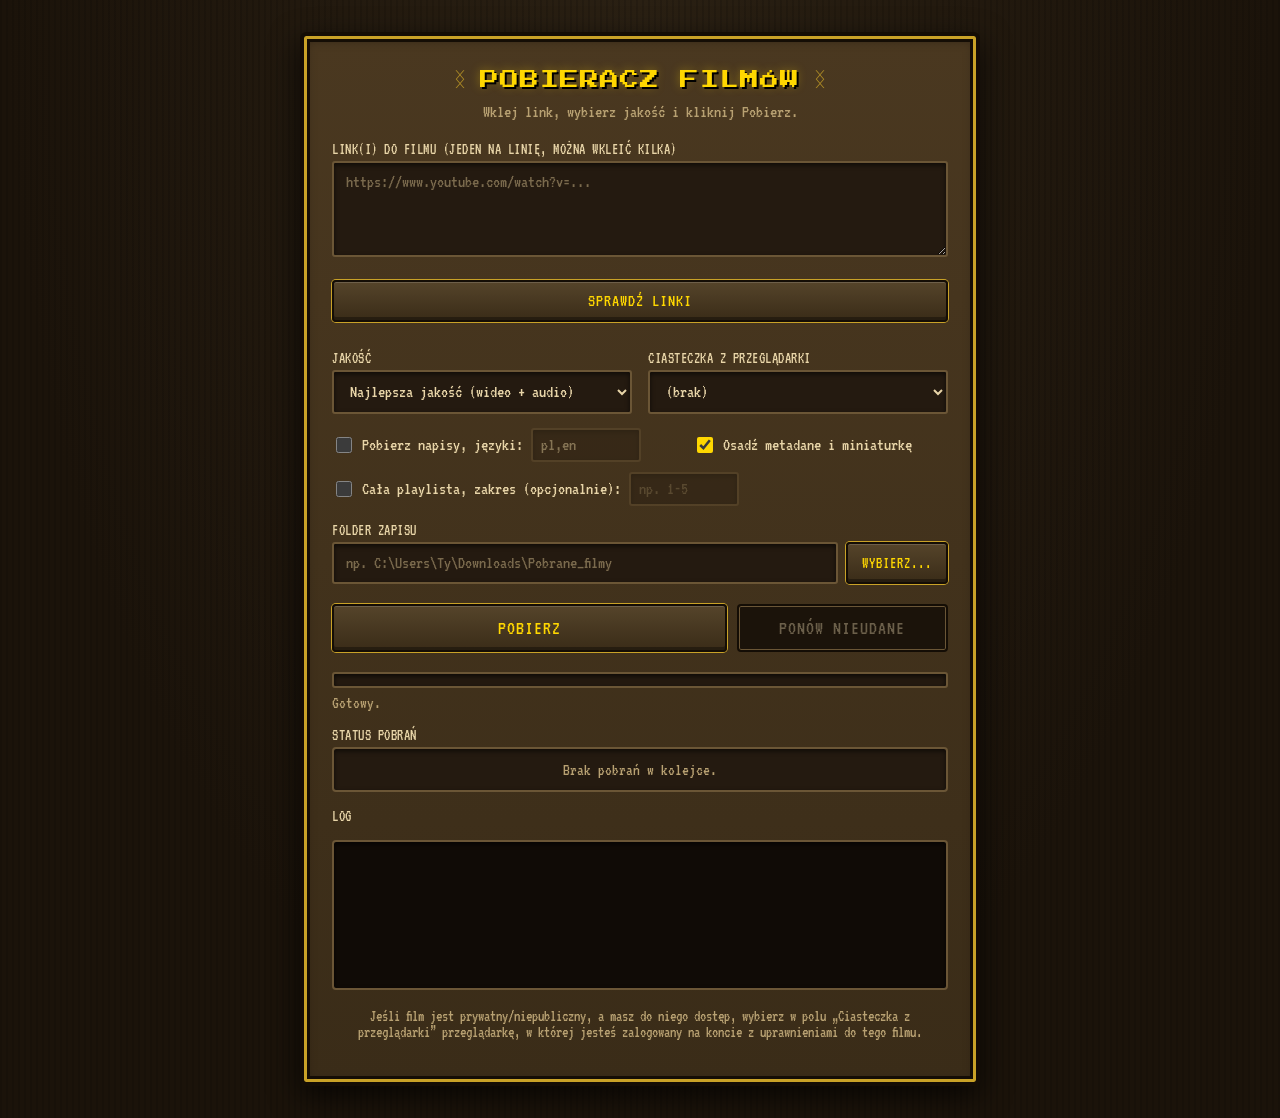
==== Pobieranie filmów YouTube – przeglądarka na komputerze/static/index.html @ 06dcb28d "Restructure into two named subfolders, one per version - web-app/ -> "Pobieranie filmów YouTube – pr" ====
<!DOCTYPE html>
<html lang="pl">
<head>
<meta charset="UTF-8">
<meta name="viewport" content="width=device-width, initial-scale=1.0">
<title>Pobieracz filmów z YouTube</title>
<link rel="preconnect" href="https://fonts.googleapis.com">
<link rel="preconnect" href="https://fonts.gstatic.com" crossorigin>
<link href="https://fonts.googleapis.com/css2?family=Press+Start+2P&family=VT323&display=swap" rel="stylesheet">
<link rel="stylesheet" href="style.css">
</head>
<body>
  <div class="container">
    <div class="banner">
      <span class="rune">ᛝ</span>
      <h1>Pobieracz Filmów</h1>
      <span class="rune">ᛝ</span>
    </div>
    <p class="subtitle">Wklej link, wybierz jakość i kliknij Pobierz.</p>

    <label for="urls">Link(i) do filmu (jeden na linię, można wkleić kilka)</label>
    <textarea id="urls" rows="4" placeholder="https://www.youtube.com/watch?v=..."></textarea>

    <div class="button-row check-row">
      <button id="probe_btn" type="button">Sprawdź linki</button>
    </div>

    <div id="probe_results" class="probe-results" hidden></div>

    <div class="row">
      <div class="field">
        <label for="quality">Jakość</label>
        <select id="quality">
          <option value="best">Najlepsza jakość (wideo + audio)</option>
          <option value="1080p">1080p (mp4)</option>
          <option value="720p">720p (mp4)</option>
          <option value="480p">480p (mp4)</option>
          <option value="audio">Tylko audio (mp3)</option>
        </select>
        <span id="quality_hint" class="field-hint"></span>
      </div>
      <div class="field">
        <label for="browser">Ciasteczka z przeglądarki</label>
        <select id="browser">
          <option value="none">(brak)</option>
          <option value="chrome">chrome</option>
          <option value="firefox">firefox</option>
          <option value="edge">edge</option>
          <option value="brave">brave</option>
          <option value="opera">opera</option>
          <option value="safari">safari</option>
        </select>
      </div>
    </div>

    <div class="row options-row">
      <div class="field checkbox-field">
        <label class="checkbox-label"><input type="checkbox" id="subtitles"> Pobierz napisy, języki:</label>
        <input type="text" id="sub_langs" value="pl,en" disabled>
      </div>
      <div class="field checkbox-field">
        <label class="checkbox-label"><input type="checkbox" id="embed_metadata" checked> Osadź metadane i miniaturkę</label>
      </div>
    </div>

    <div class="row options-row">
      <div class="field checkbox-field">
        <label class="checkbox-label"><input type="checkbox" id="playlist"> Cała playlista, zakres (opcjonalnie):</label>
        <input type="text" id="playlist_range" placeholder="np. 1-5" disabled>
      </div>
    </div>

    <label for="output_dir">Folder zapisu</label>
    <div class="folder-row">
      <input type="text" id="output_dir" placeholder="Ładowanie domyślnej ścieżki...">
      <button id="pick_folder_btn" type="button">Wybierz...</button>
    </div>

    <div class="button-row">
      <button id="download_btn">Pobierz</button>
      <button id="retry_btn" disabled>Ponów nieudane</button>
    </div>

    <div class="progress-wrap">
      <div class="progress-bar"><div id="progress_fill" class="progress-fill"></div></div>
      <span id="progress_label">Gotowy.</span>
    </div>

    <label>Status pobrań</label>
    <div id="items_list" class="items-list"></div>

    <label>Log</label>
    <pre id="log"></pre>

    <p class="note">
      Jeśli film jest prywatny/niepubliczny, a masz do niego dostęp, wybierz w polu
      „Ciasteczka z przeglądarki” przeglądarkę, w której jesteś zalogowany na koncie
      z uprawnieniami do tego filmu.
    </p>
  </div>

  <script src="app.js"></script>
</body>
</html>
---- Pobieranie filmów YouTube – przeglądarka na komputerze/static/style.css ----
:root {
  color-scheme: dark;
  --wood-dark: #1b130a;
  --wood: #3a2c18;
  --wood-light: #55442a;
  --panel: #4a3820;
  --input-bg: #241a10;
  --border: #6b5636;
  --border-dark: #140d05;
  --gold: #ffd700;
  --gold-dim: #c9a227;
  --tan: #e8d5a8;
  --tan-dim: #b8a172;
  --green: #3fd15c;
  --red: #ff5252;
  --yellow: #ffd23f;
}

* { box-sizing: border-box; }

body {
  margin: 0;
  min-height: 100vh;
  background:
    repeating-linear-gradient(90deg, rgba(0,0,0,0.12) 0 2px, transparent 2px 6px),
    radial-gradient(ellipse at top, #2a2013 0%, var(--wood-dark) 70%);
  color: var(--tan);
  font-family: 'VT323', 'Courier New', monospace;
  display: flex;
  justify-content: center;
  padding: 32px 16px;
}

.container {
  width: 100%;
  max-width: 680px;
  background: linear-gradient(180deg, var(--panel), var(--wood));
  border: 4px solid var(--border-dark);
  border-radius: 6px;
  box-shadow:
    inset 0 0 0 3px var(--gold-dim),
    inset 0 0 0 6px var(--border-dark),
    inset 0 2px 12px rgba(0,0,0,0.5),
    0 10px 30px rgba(0,0,0,0.7);
  padding: 26px 28px;
}

.banner {
  display: flex;
  align-items: center;
  justify-content: center;
  gap: 14px;
  margin: 4px 0 2px;
}

.rune {
  color: var(--gold-dim);
  font-size: 20px;
  opacity: 0.8;
}

h1 {
  margin: 0;
  font-family: 'Press Start 2P', monospace;
  font-weight: 400;
  font-size: 19px;
  line-height: 1.5;
  text-align: center;
  text-transform: uppercase;
  letter-spacing: 1px;
  color: var(--gold);
  text-shadow: 2px 2px 0 #000, 0 0 10px rgba(255, 215, 0, 0.35);
}

.subtitle {
  margin: 8px 0 20px;
  color: var(--tan-dim);
  text-align: center;
  font-size: 18px;
}

label {
  display: block;
  font-family: 'VT323', monospace;
  font-size: 16px;
  font-weight: 400;
  letter-spacing: 0.5px;
  text-transform: uppercase;
  color: var(--tan);
  margin: 16px 0 4px;
}

textarea, input[type="text"], select {
  width: 100%;
  padding: 10px 12px;
  border-radius: 3px;
  border: 2px solid var(--border);
  background: var(--input-bg);
  color: var(--tan);
  font-size: 18px;
  font-family: 'VT323', monospace;
  resize: vertical;
  box-shadow: inset 0 2px 5px rgba(0, 0, 0, 0.6);
  accent-color: var(--gold);
}

textarea:focus, input[type="text"]:focus, select:focus {
  outline: none;
  border-color: var(--gold-dim);
  box-shadow: inset 0 2px 5px rgba(0, 0, 0, 0.6), 0 0 6px rgba(255, 215, 0, 0.5);
}

textarea::placeholder, input[type="text"]::placeholder { color: #7a6a4d; }

select option { background: var(--input-bg); color: var(--tan); }

.row { display: flex; gap: 16px; }
.field { flex: 1; }

.options-row { margin-top: 10px; flex-wrap: wrap; row-gap: 10px; }
.checkbox-field { display: flex; align-items: center; gap: 8px; flex: 1 1 auto; min-width: 0; }
.checkbox-label {
  display: flex;
  align-items: center;
  gap: 7px;
  margin: 0;
  font-family: 'VT323', monospace;
  font-size: 18px;
  font-weight: 400;
  text-transform: none;
  letter-spacing: normal;
  color: var(--tan);
  white-space: normal;
  cursor: pointer;
}
.checkbox-label input[type="checkbox"] {
  flex-shrink: 0;
  width: 16px;
  height: 16px;
  cursor: pointer;
  accent-color: var(--gold);
}
.checkbox-field input[type="text"] { width: 110px; flex-shrink: 0; padding: 6px 8px; }
.checkbox-field input[type="text"]:disabled { opacity: 0.4; }

.folder-row { display: flex; gap: 8px; }
.folder-row input { flex: 1; }

.check-row { margin-top: 10px; }
.check-row button#probe_btn {
  flex: 1;
  padding: 10px;
  font-size: 18px;
  border-radius: 4px;
  border: 2px solid var(--border-dark);
  background: linear-gradient(180deg, var(--wood-light), var(--wood));
  color: var(--gold);
  text-transform: uppercase;
  letter-spacing: 1px;
  box-shadow:
    inset 0 1px 0 rgba(255, 255, 255, 0.15),
    inset 0 -3px 0 rgba(0, 0, 0, 0.35),
    0 0 0 1px var(--gold-dim);
}
.check-row button#probe_btn:hover:not(:disabled) { filter: brightness(1.25); }
.check-row button#probe_btn:disabled { color: #6b5f4a; cursor: not-allowed; }

.probe-results {
  display: flex;
  flex-direction: column;
  gap: 8px;
  margin-top: 12px;
}
.probe-card {
  display: flex;
  gap: 12px;
  align-items: center;
  padding: 8px;
  background: var(--input-bg);
  border: 2px solid var(--border);
  border-radius: 4px;
  box-shadow: inset 0 2px 5px rgba(0, 0, 0, 0.6);
}
.probe-card.has-error { border-color: var(--red); }
.probe-thumb {
  width: 120px;
  height: 68px;
  flex-shrink: 0;
  object-fit: cover;
  border: 1px solid var(--border);
  border-radius: 3px;
  background: var(--wood-dark);
}
.probe-meta { min-width: 0; }
.probe-title {
  font-size: 17px;
  color: var(--tan);
  overflow: hidden;
  text-overflow: ellipsis;
  white-space: nowrap;
}
.probe-sub {
  font-size: 15px;
  color: var(--tan-dim);
  margin-top: 3px;
  word-break: break-word;
}
.field-hint {
  display: block;
  margin-top: 4px;
  font-size: 14px;
  color: var(--tan-dim);
}

button {
  font-family: 'VT323', monospace;
  cursor: pointer;
}

.folder-row button,
button#download_btn,
button#retry_btn {
  border-radius: 4px;
  border: 2px solid var(--border-dark);
  background: linear-gradient(180deg, var(--wood-light), var(--wood));
  color: var(--gold);
  text-transform: uppercase;
  letter-spacing: 1px;
  box-shadow:
    inset 0 1px 0 rgba(255, 255, 255, 0.15),
    inset 0 -3px 0 rgba(0, 0, 0, 0.35),
    0 0 0 1px var(--gold-dim);
  transition: filter 0.15s ease, transform 0.05s ease;
}

.folder-row button {
  padding: 0 14px;
  font-size: 16px;
}
.folder-row button:hover { filter: brightness(1.25); }
.folder-row button:active { transform: translateY(1px); }

.button-row { display: flex; gap: 10px; margin-top: 20px; }
.button-row button#download_btn { flex: 2; }
.button-row button#retry_btn { flex: 1; }

button#download_btn, button#retry_btn {
  padding: 12px;
  font-size: 20px;
  font-weight: 400;
}
button#download_btn:hover, button#retry_btn:hover:not(:disabled) { filter: brightness(1.25); }
button#download_btn:active, button#retry_btn:active:not(:disabled) { transform: translateY(1px); }
button#download_btn:disabled, button#retry_btn:disabled {
  background: var(--wood-dark);
  color: #6b5f4a;
  box-shadow: inset 0 0 0 1px var(--border);
  cursor: not-allowed;
  filter: none;
}

.progress-wrap { margin-top: 20px; }
.progress-bar {
  width: 100%;
  height: 16px;
  border-radius: 3px;
  background: var(--input-bg);
  border: 2px solid var(--border);
  box-shadow: inset 0 2px 5px rgba(0, 0, 0, 0.7);
  overflow: hidden;
}
.progress-fill {
  height: 100%;
  width: 0%;
  background: linear-gradient(180deg, #fff3b0, var(--gold-dim) 45%, #8a6d1f);
  box-shadow: 0 0 8px rgba(255, 215, 0, 0.6);
  transition: width 0.2s ease;
}
#progress_label {
  display: block;
  margin-top: 6px;
  font-size: 17px;
  color: var(--tan-dim);
}

.items-list {
  background: var(--input-bg);
  border: 2px solid var(--border);
  border-radius: 4px;
  min-height: 44px;
  max-height: 150px;
  overflow-y: auto;
  box-shadow: inset 0 2px 5px rgba(0, 0, 0, 0.6);
}
.items-empty {
  padding: 12px;
  text-align: center;
  font-size: 17px;
  color: var(--tan-dim);
}
.item-row {
  display: flex;
  justify-content: space-between;
  gap: 10px;
  padding: 8px 12px;
  font-size: 17px;
  border-bottom: 1px solid var(--wood);
}
.item-row:last-child { border-bottom: none; }
.item-url { overflow: hidden; text-overflow: ellipsis; white-space: nowrap; color: var(--tan-dim); }
.item-status {
  flex-shrink: 0;
  font-family: 'VT323', monospace;
  font-weight: 400;
  font-size: 15px;
  text-transform: uppercase;
  letter-spacing: 0.5px;
}
.item-status.queued { color: var(--tan-dim); }
.item-status.downloading { color: var(--yellow); text-shadow: 0 0 6px rgba(255, 210, 63, 0.5); }
.item-status.done { color: var(--green); text-shadow: 0 0 6px rgba(63, 209, 92, 0.5); }
.item-status.error { color: var(--red); text-shadow: 0 0 6px rgba(255, 82, 82, 0.5); }

pre#log {
  background: #100b06;
  border: 2px solid var(--border);
  border-radius: 4px;
  padding: 12px;
  height: 150px;
  overflow-y: auto;
  font-family: 'VT323', 'Consolas', monospace;
  font-size: 16px;
  color: var(--tan-dim);
  white-space: pre-wrap;
  word-break: break-word;
  box-shadow: inset 0 2px 5px rgba(0, 0, 0, 0.7);
}

.note {
  margin-top: 18px;
  font-size: 16px;
  color: var(--tan-dim);
  text-align: center;
}

::-webkit-scrollbar { width: 11px; }
::-webkit-scrollbar-track { background: var(--wood-dark); }
::-webkit-scrollbar-thumb {
  background: linear-gradient(180deg, var(--wood-light), var(--wood));
  border: 1px solid var(--gold-dim);
  border-radius: 4px;
}
::-webkit-scrollbar-thumb:hover { filter: brightness(1.2); }
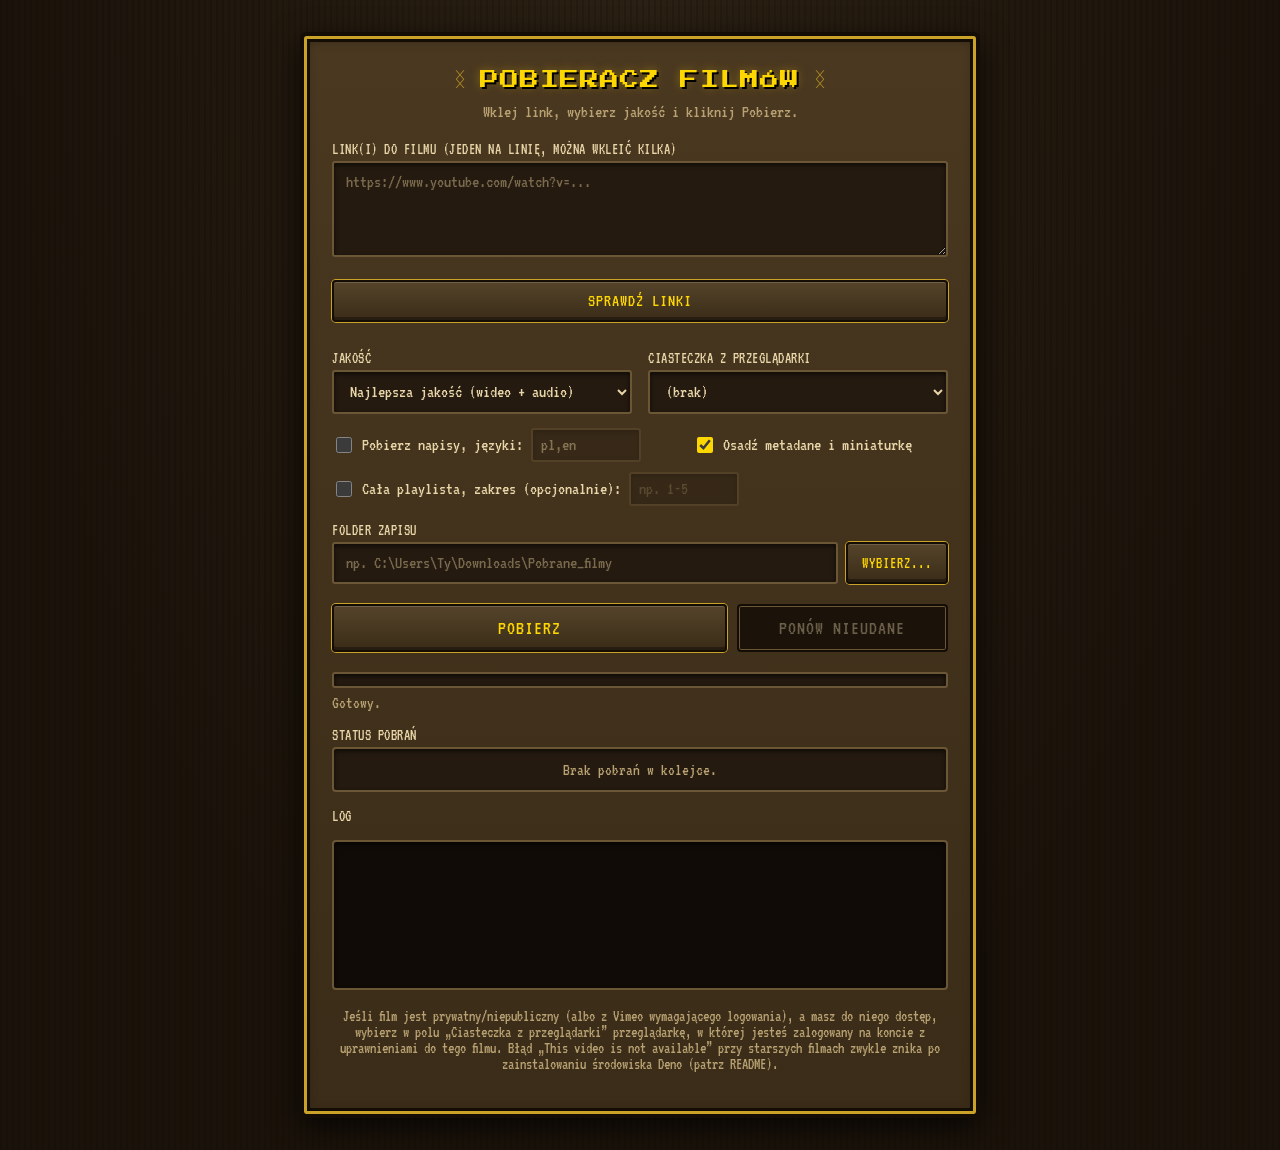
==== commit 70632d92: "Recover old/blocked YouTube videos and public Vimeo links - YouTube: query multiple player clients (" ====
--- a/Pobieranie filmów YouTube – przeglądarka na komputerze/static/index.html
+++ b/Pobieranie filmów YouTube – przeglądarka na komputerze/static/index.html
@@ -93,9 +93,11 @@
     <pre id="log"></pre>
 
     <p class="note">
-      Jeśli film jest prywatny/niepubliczny, a masz do niego dostęp, wybierz w polu
-      „Ciasteczka z przeglądarki” przeglądarkę, w której jesteś zalogowany na koncie
-      z uprawnieniami do tego filmu.
+      Jeśli film jest prywatny/niepubliczny (albo z Vimeo wymagającego logowania),
+      a masz do niego dostęp, wybierz w polu „Ciasteczka z przeglądarki” przeglądarkę,
+      w której jesteś zalogowany na koncie z uprawnieniami do tego filmu.
+      Błąd „This video is not available” przy starszych filmach zwykle znika po
+      zainstalowaniu środowiska Deno (patrz README).
     </p>
   </div>
 
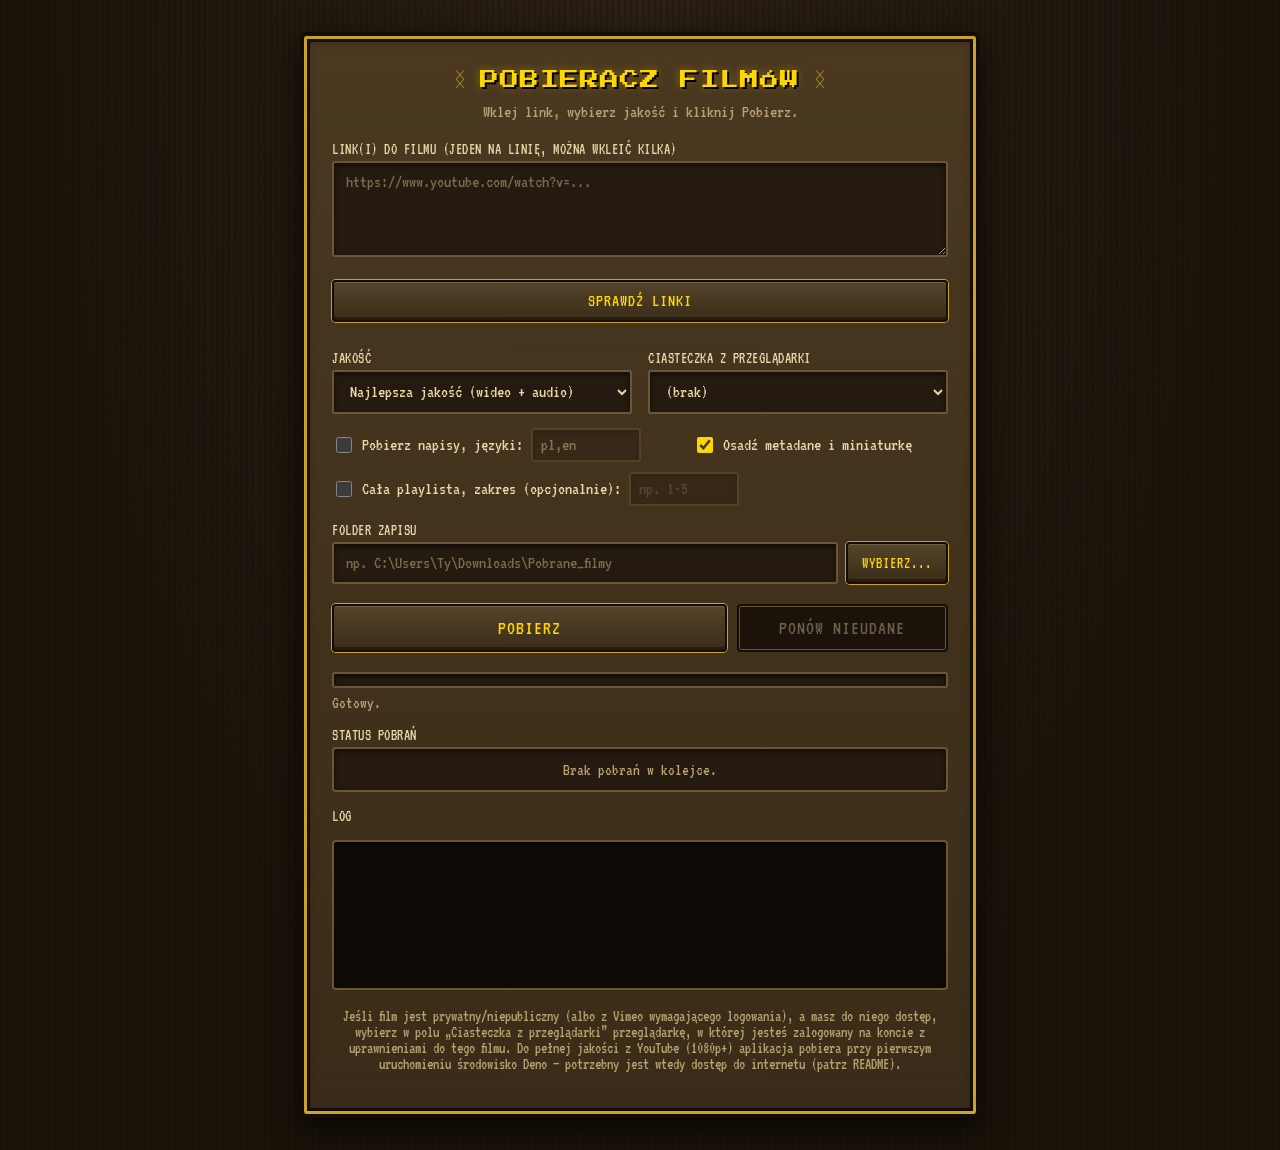
==== commit 011e371c: "Auto-provision Deno so YouTube serves full quality (1080p+), not just 360p yt-dlp 2026.08 needs a JS" ====
--- a/Pobieranie filmów YouTube – przeglądarka na komputerze/static/index.html
+++ b/Pobieranie filmów YouTube – przeglądarka na komputerze/static/index.html
@@ -96,8 +96,9 @@
       Jeśli film jest prywatny/niepubliczny (albo z Vimeo wymagającego logowania),
       a masz do niego dostęp, wybierz w polu „Ciasteczka z przeglądarki” przeglądarkę,
       w której jesteś zalogowany na koncie z uprawnieniami do tego filmu.
-      Błąd „This video is not available” przy starszych filmach zwykle znika po
-      zainstalowaniu środowiska Deno (patrz README).
+      Do pełnej jakości z YouTube (1080p+) aplikacja pobiera przy pierwszym
+      uruchomieniu środowisko Deno — potrzebny jest wtedy dostęp do internetu
+      (patrz README).
     </p>
   </div>
 
